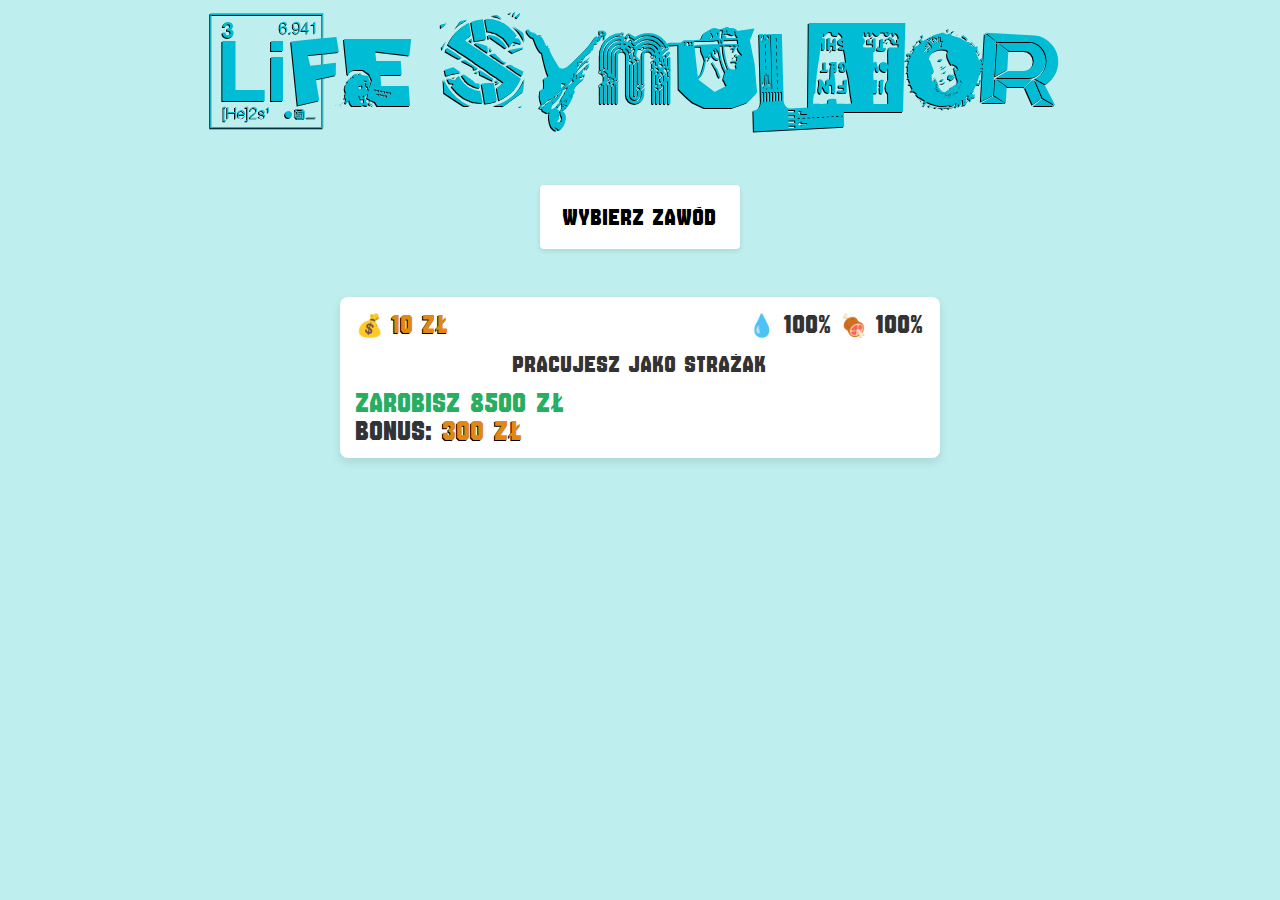
==== praca.html @ e9ae5fb7 "before character stats" ====
<!DOCTYPE html>
<html lang="pl">
  <head>
    <meta charset="UTF-8" />
    <meta name="viewport" content="width=device-width, initial-scale=1.0" />
    <link rel="stylesheet" href="style/style.css" />
    <link rel="stylesheet" href="style/professions.css" />
    <link rel="stylesheet" href="style/job.css" />
    <link rel="stylesheet" href="style/game.css" />
    <title>Life symulator</title>
  </head>
  <body>
    <div id="app">
      <h1 class="main-title">life symulator</h1>

      <button id="pick-job" class="pick-job_button button">
        Wybierz zawód
      </button>

      <div class="profession-list_container display-none">
        <div class="button-wrap">
          <button class="close-profession-list_button">&times;</button>
        </div>
        <h1>Lista Zawodów</h1>
        <ul id="profession-list" class="profession-list"></ul>
      </div>

      <div class="job-popup display-none"></div>

      <div class="character">
        <div class="character-stats">
          <p class="account">💰 <span>10 zł</span></p>
          <p class="wather-level">💧 <span>100%</span></p>
          <p class="food-level">🍖 <span>100%</span></p>
        </div>
        <div class="character-info">
          <h1>Pracujesz jako strażak</h1>
          <p class="current-salary">Zarobisz 8500 zł</p>
          <p class="bonus">Bonus: <span>300 zł</span></p>
        </div>
      </div>
    </div>
    <script src="jobsList.js"></script>
    <script src="Profession.js"></script>
    <script src="Game.js"></script>
  </body>
</html>
---- style/style.css ----
* {
  margin: 0;
  padding: 0;
  box-sizing: border-box;
}

:root {
  --black: #333;
  --main-color: #00bcd5;
  --secound-color: #27ae60;
  --orange: rgb(226, 136, 18);
}

@font-face {
  font-family: "very-punk";
  src: url(../assets/fonts/VeryVeryPunkFont-ZpZ0K.ttf);
}

@font-face {
  font-family: "main-font";
  src: url(../assets/fonts/Serati-nAjp0.ttf);
}

html {
  font-size: 10px;
  font-family: "main-font", sans-serif;
}

body {
  background-color: #f4f4f4;
  height: 100vh;
}

.display-none {
  display: none;
}

.display-flex {
  display: flex;
}

.button {
  border: none;
  border-radius: 4px;
  width: 200px;
  height: 64px;
  background-color: white;
  font-family: "main-font", sans-serif;
  font-weight: 400;
  font-size: 20px;
  box-shadow: 0 2px 5px rgba(0, 0, 0, 0.1);
  transition: all 100ms ease-in-out;
  text-transform: uppercase;

  &:hover {
    background-color: var(--main-color);
  }
}
---- style/professions.css ----
.profession-list_container {
  position: absolute;
  top: 50%;
  left: 50%;
  transform: translate(-50%, -50%);
  max-width: 500px;
  padding: 16px;
  padding-top: 4px;
  border-radius: 8px;
  box-shadow: 0 4px 10px rgba(0, 0, 0, 0.1);
  background: linear-gradient(to right, var(--main-color) 18%, white 8%);
  color: var(--black);
  height: 80vh;
  overflow-y: auto;
  font-size: 1.6rem;
}

.button-wrap {
  display: flex;
  align-items: center;
  justify-content: center;
  top: 32px;
  left: 96%;
  width: 30px;
  height: 30px;
  position: sticky;
}

.close-profession-list_button {
  background: none;
  border: none;
  font-size: 2em;
  font-weight: bold;
  cursor: pointer;
  transition: transform 0.2s ease, color 0.2s ease;
  z-index: 10;
}

.close-profession-list_button:hover {
  transform: rotate(90deg);
}

.profession-list_container h1 {
  border-radius: 4px;
  margin-bottom: 24px;
  letter-spacing: 2px;
  font-size: 1.6em;
  background-color: #fff;
  padding: 8px;
}

.profession-list {
  list-style: none;
  width: 100%;
}

.profession {
  display: flex;
  justify-content: flex-start;
  align-items: center;
  background: #fff;
  padding: 8px;
  margin-bottom: 8px;
  border-radius: 4px;
  box-shadow: 0 2px 5px rgba(0, 0, 0, 0.1);
  transition: transform 0.2s ease-in-out;
}

.profession:hover {
  background-color: var(--main-color);
  transition: all 300ms;
}

.profession:hover .salary {
  color: white;
}

.profession img {
  width: 80px;
  height: 80px;
  border-radius: 4px;
  object-fit: cover;
  margin-right: 16px;
}

.profession h2 {
  color: var(--black);
  font-size: 1.4em;
  margin-bottom: 8px;
}

.salary {
  color: var(--secound-color);
  margin-bottom: 8px;
  transition: color 300ms ease-in-out;
}

.description {
  font-size: 0.8em;
  font-weight: 100;
}
---- style/job.css ----
.job-popup {
  width: 500px;
  height: 80vh;
  border-radius: 8px;
  padding: 16px;
  box-shadow: 0 4px 10px rgba(0, 0, 0, 0.1);
  background: linear-gradient(to right, var(--main-color) 28%, white 8%);
  position: absolute;
  top: 50%;
  left: 50%;
  transform: translate(-50%, -50%);
}
.header {
  display: flex;
  align-items: center;
}
.header img {
  width: 200px;
  height: 200px;
  border: 4px solid var(--main-color);
  border-radius: 8px;
  object-fit: cover;
  margin-right: 28px;
}
.header .title {
  font-size: 2.4rem;
  margin-bottom: 8px;
}
.salary {
  font-size: 1.8rem;
  color: var(--secound-color);
}
.job-popup .description {
  margin-top: 16px;
  padding: 8px;
  background: white;
  border-radius: 4px;
  font-size: 2rem;
}
.resources,
.skills {
  margin-top: 16px;
  padding: 8px;
  background: white;
  border-radius: 4px;
}
.resources p,
.skills p {
  margin: 4px 0;
  font-size: 2.4rem;
}
.resources p span,
.skills p span {
  display: inline-block;
  width: 32px;
}

.skills p span.bonus {
  color: var(--orange);
}
/* .close-job-popup_btn {
  position: absolute;
  top: 24px;
  right: 24px;
  background: none;
  border: none;
  font-size: 3.4rem;
  font-weight: bold;
  cursor: pointer;
  transition: transform 0.2s ease, color 0.2s ease;
  z-index: 10;
}

.close-job-popup_btn:hover {
  transform: rotate(90deg);
} */

.button_container {
  display: flex;
  justify-content: space-between;
  position: absolute;
  bottom: 16px;
  right: 0;
  padding: 16px;
  width: 100%;
}

.job-popup_back {
  background-color: white;
  border: 4px solid var(--main-color);

  &:hover {
    background-color: #f0003c;
    border: none;
  }
}

.job-popup_select {
  background-color: var(--secound-color);

  &:hover {
    background-color: white;
    border: 4px solid var(--main-color);
  }
}
---- style/game.css ----
#app {
  width: 100%;
  height: 100vh;
  background-color: rgb(190, 238, 238);
  padding: 16px;
  color: var(--black);
}

h1.main-title {
  text-align: center;
  font-family: "very-punk", sans-serif;
  font-size: 12rem;
  font-weight: 200;
  color: var(--main-color);
  text-shadow: -1px 1px 0px black;
}

.pick-job_button {
  display: block;
  margin: 48px auto;
}

/* --------------------------------- */

.character {
  max-width: 600px;
  background-color: white;
  margin: 0 auto;
  padding: 16px;
  border-radius: 8px;
  box-shadow: 0 4px 10px rgba(0, 0, 0, 0.1);
  /* background: linear-gradient(to right, var(--main-color) 28%, white 8%); */
}

.character-stats {
  width: 100%;
  display: flex;
  justify-content: flex-end;
  align-items: center;
  font-size: 2rem;
  margin-bottom: 16px;
}

.character-stats p {
  font-size: 2.2rem;
}

.account {
  flex-grow: 1;
  color: var(--orange);

  span {
    text-shadow: -1px 1px 0px black;
  }
}

.food-level {
  margin-left: 8px;
}
/* character-info */

.character-info h1 {
  text-align: center;
  font-weight: 200;
  margin-bottom: 16px;
}

.current-salary {
  font-size: 2.4rem;
  color: var(--secound-color);
  margin-bottom: 4px;
}

.bonus {
  font-size: 2.4rem;

  span {
    color: var(--orange);
    text-shadow: -1px 1px 0px black;
  }
}
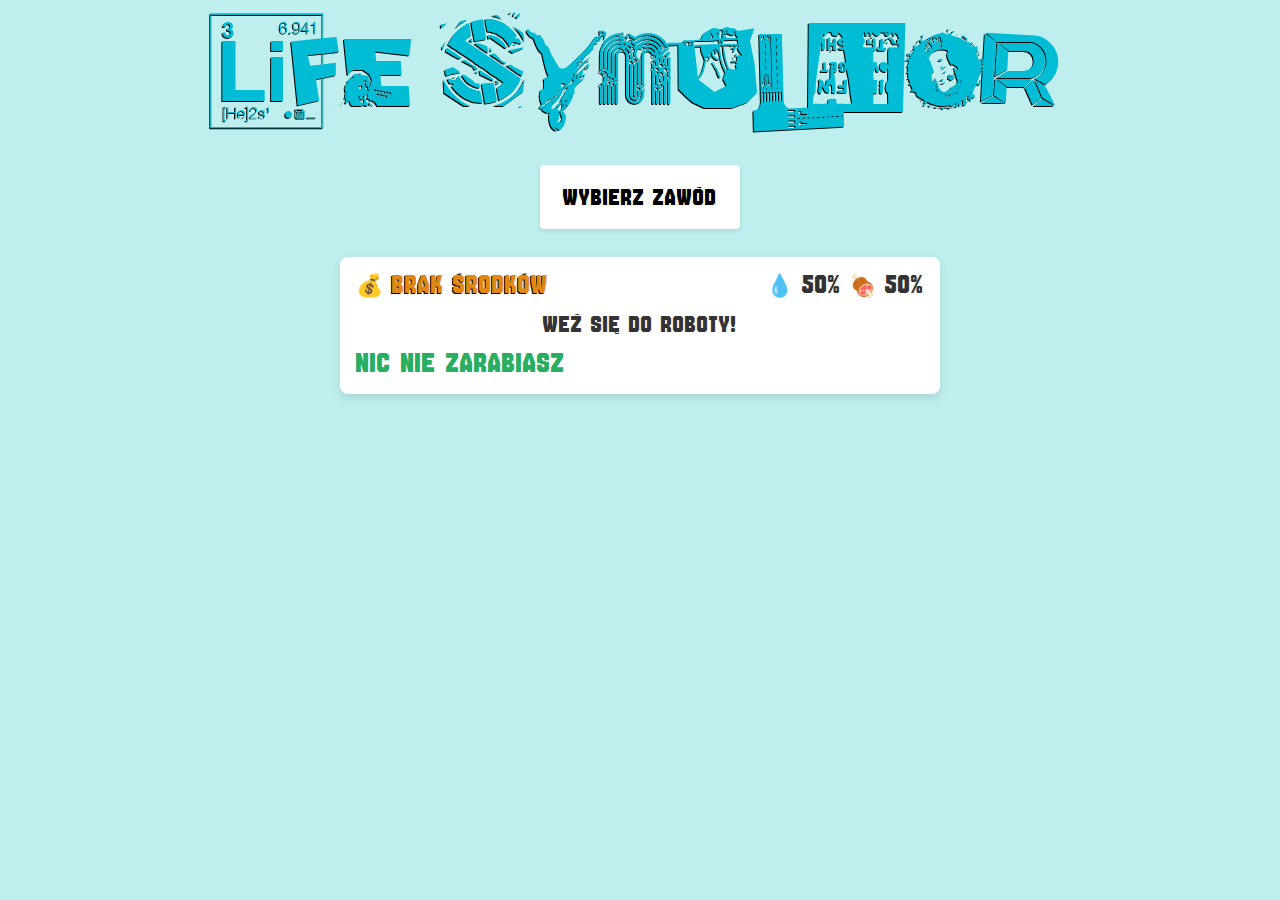
==== commit 2bbe4978: "add Resources.js" ====
--- a/praca.html
+++ b/praca.html
@@ -12,10 +12,14 @@
   <body>
     <div id="app">
       <h1 class="main-title">life symulator</h1>
-
-      <button id="pick-job" class="pick-job_button button">
-        Wybierz zawód
-      </button>
+      <div class="buttons_container">
+        <button id="pick-job" class="pick-job_button button">
+          Wybierz zawód
+        </button>
+        <button id="quit-job" class="quit-job_button button display-none">
+          Zrezygnuj
+        </button>
+      </div>
 
       <div class="profession-list_container display-none">
         <div class="button-wrap">
@@ -29,19 +33,23 @@
 
       <div class="character">
         <div class="character-stats">
-          <p class="account">💰 <span>10 zł</span></p>
-          <p class="wather-level">💧 <span>100%</span></p>
-          <p class="food-level">🍖 <span>100%</span></p>
+          <p class="account">💰 <span>awaria</span></p>
+          <p class="waher-level">💧 <span>50%</span></p>
+          <p class="food-level">🍖 <span>50%</span></p>
         </div>
         <div class="character-info">
-          <h1>Pracujesz jako strażak</h1>
-          <p class="current-salary">Zarobisz 8500 zł</p>
-          <p class="bonus">Bonus: <span>300 zł</span></p>
+          <h1>Bezrobotny</h1>
+          <p class="current-salary">Może zarobisz</p>
+          <!-- <p class="bonus">Bonus: <span>300 zł</span></p> -->
         </div>
       </div>
     </div>
-    <script src="jobsList.js"></script>
-    <script src="Profession.js"></script>
-    <script src="Game.js"></script>
+    <script src="js/jobsList.js"></script>
+    <script src="js/Profession.js"></script>
+    <script src="js/Salary.js"></script>
+    <script src="js/Wallet.js"></script>
+    <script src="js/Resources.js"></script>
+    <script src="js/Game.js"></script>
+    <script src="main.js"></script>
   </body>
 </html>
--- a/style/style.css
+++ b/style/style.css
@@ -32,7 +32,7 @@
 }
 
 .display-none {
-  display: none;
+  display: none !important;
 }
 
 .display-flex {
--- a/style/game.css
+++ b/style/game.css
@@ -15,9 +15,15 @@
   text-shadow: -1px 1px 0px black;
 }
 
+.buttons_container {
+  display: flex;
+  justify-content: center;
+  align-items: center;
+  height: 120px;
+}
+
 .pick-job_button {
   display: block;
-  margin: 48px auto;
 }
 
 /* --------------------------------- */
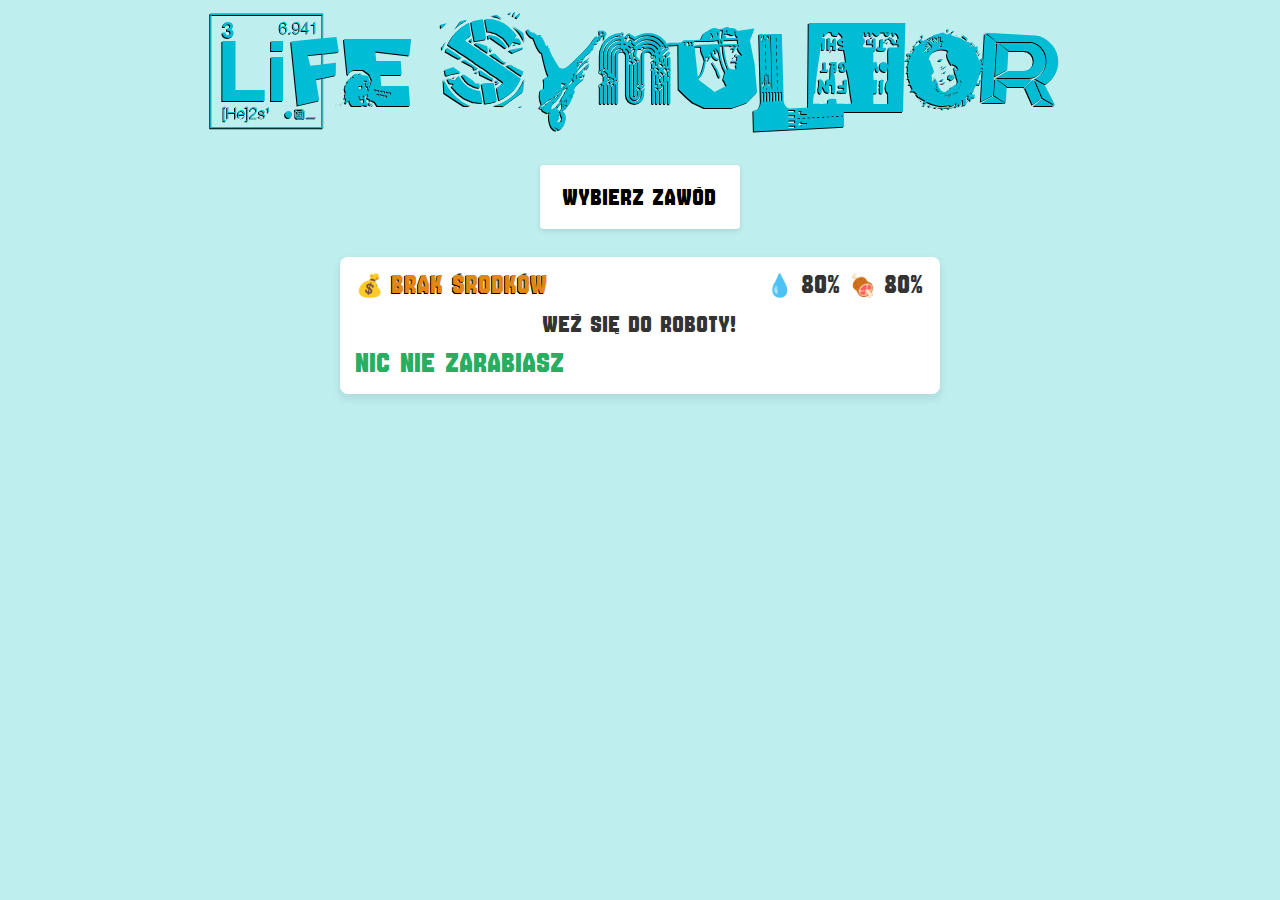
==== commit e832204d: "before resources logic" ====
--- a/praca.html
+++ b/praca.html
@@ -34,7 +34,7 @@
       <div class="character">
         <div class="character-stats">
           <p class="account">💰 <span>awaria</span></p>
-          <p class="waher-level">💧 <span>50%</span></p>
+          <p class="water-level">💧 <span>50%</span></p>
           <p class="food-level">🍖 <span>50%</span></p>
         </div>
         <div class="character-info">
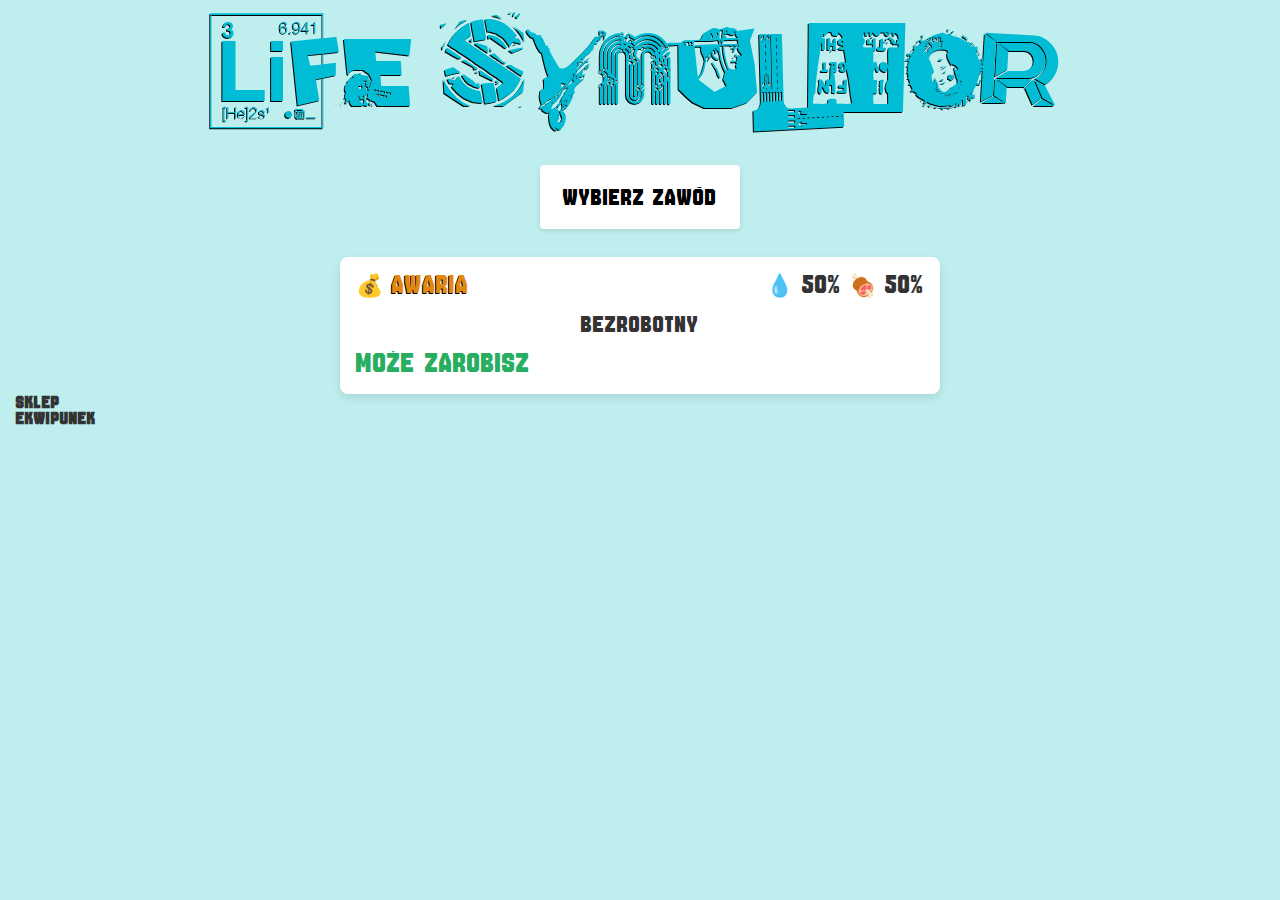
==== commit 4f7bb759: "store works but trying something" ====
--- a/praca.html
+++ b/praca.html
@@ -6,6 +6,8 @@
     <link rel="stylesheet" href="style/style.css" />
     <link rel="stylesheet" href="style/professions.css" />
     <link rel="stylesheet" href="style/job.css" />
+    <link rel="stylesheet" href="style/equpment.css" />
+    <link rel="stylesheet" href="style/grocery.css" />
     <link rel="stylesheet" href="style/game.css" />
     <title>Life symulator</title>
   </head>
@@ -43,12 +45,23 @@
           <!-- <p class="bonus">Bonus: <span>300 zł</span></p> -->
         </div>
       </div>
+
+      <div class="grocery">
+        <h2>Sklep</h2>
+        <ul id="grocery-list" class="grocery-list"></ul>
+      </div>
+      <div class="equipment">
+        <h2>Ekwipunek</h2>
+        <ul id="equipment-list" class="equipment-list"></ul>
+      </div>
     </div>
     <script src="js/jobsList.js"></script>
     <script src="js/Profession.js"></script>
     <script src="js/Salary.js"></script>
     <script src="js/Wallet.js"></script>
     <script src="js/Resources.js"></script>
+    <script src="js/Grocery.js"></script>
+    <script src="js/Equipment.js"></script>
     <script src="js/Game.js"></script>
     <script src="main.js"></script>
   </body>
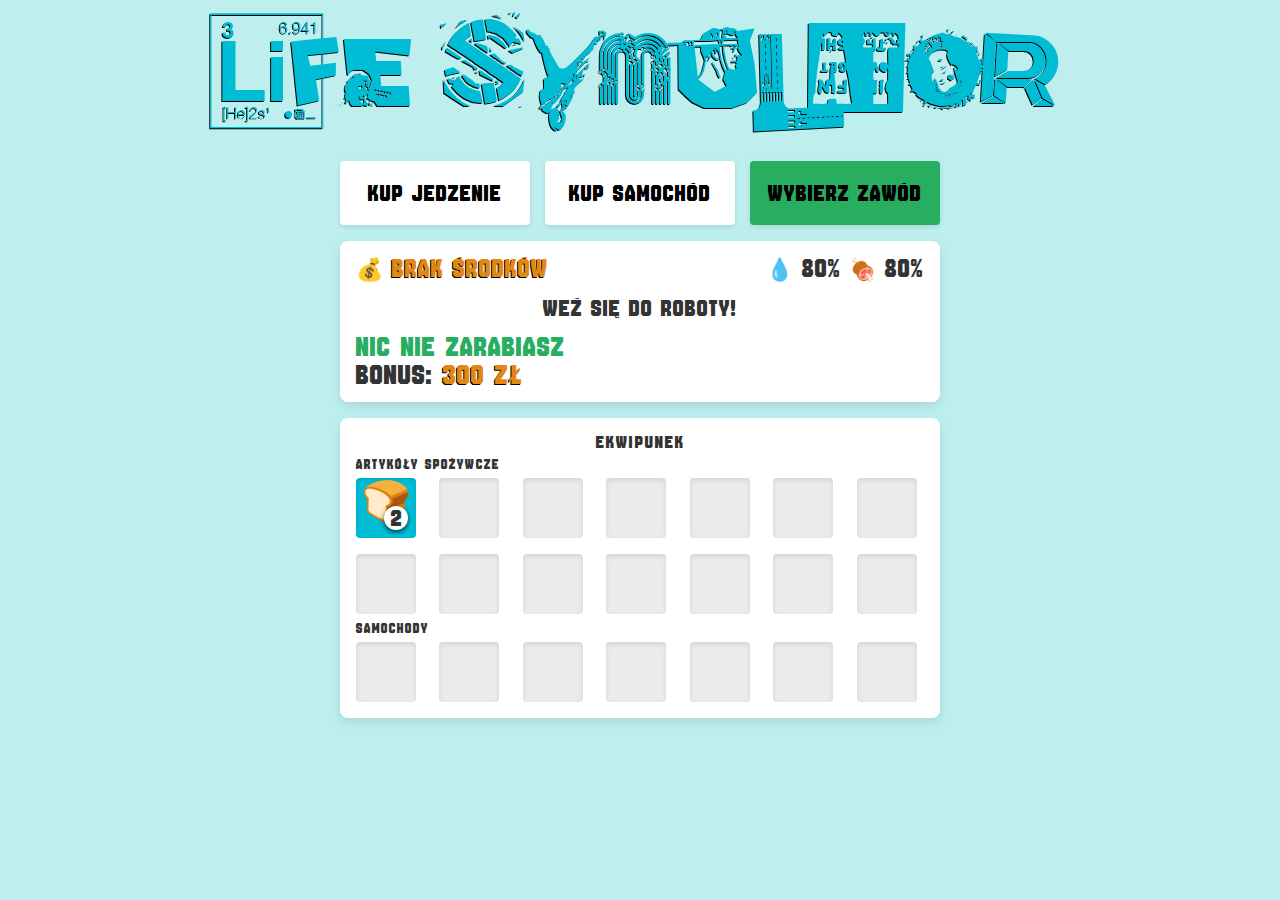
==== commit 8011189d: "buy item, store" ====
--- a/praca.html
+++ b/praca.html
@@ -15,6 +15,8 @@
     <div id="app">
       <h1 class="main-title">life symulator</h1>
       <div class="buttons_container">
+        <button class="buy-grocery button">Kup jedzenie</button>
+        <button class="buy-car button">Kup samochód</button>
         <button id="pick-job" class="pick-job_button button">
           Wybierz zawód
         </button>
@@ -42,17 +44,41 @@
         <div class="character-info">
           <h1>Bezrobotny</h1>
           <p class="current-salary">Może zarobisz</p>
-          <!-- <p class="bonus">Bonus: <span>300 zł</span></p> -->
+          <p class="bonus">Bonus: <span>300 zł</span></p>
         </div>
       </div>
-
-      <div class="grocery">
-        <h2>Sklep</h2>
-        <ul id="grocery-list" class="grocery-list"></ul>
-      </div>
-      <div class="equipment">
-        <h2>Ekwipunek</h2>
-        <ul id="equipment-list" class="equipment-list"></ul>
+      <div id="equipment">
+        <h2 class="equipment-title">Ekwipunek</h2>
+        <p class="part-name">Artykóły spożywcze</p>
+        <div class="equipment-grocery-items">
+          <div class="grocery-item grocery-item_active">
+            <p class="item-icon">🍞</p>
+            <div class="item-amount">2</div>
+          </div>
+          <div class="grocery-item"></div>
+          <div class="grocery-item"></div>
+          <div class="grocery-item"></div>
+          <div class="grocery-item"></div>
+          <div class="grocery-item"></div>
+          <div class="grocery-item"></div>
+          <div class="grocery-item"></div>
+          <div class="grocery-item"></div>
+          <div class="grocery-item"></div>
+          <div class="grocery-item"></div>
+          <div class="grocery-item"></div>
+          <div class="grocery-item"></div>
+          <div class="grocery-item"></div>
+        </div>
+        <p class="part-name">samochody</p>
+        <div class="cars-items">
+          <div class="cars-item"></div>
+          <div class="cars-item"></div>
+          <div class="cars-item"></div>
+          <div class="cars-item"></div>
+          <div class="cars-item"></div>
+          <div class="cars-item"></div>
+          <div class="cars-item"></div>
+        </div>
       </div>
     </div>
     <script src="js/jobsList.js"></script>
--- a/style/style.css
+++ b/style/style.css
@@ -42,7 +42,7 @@
 .button {
   border: none;
   border-radius: 4px;
-  width: 200px;
+  width: 190px;
   height: 64px;
   background-color: white;
   font-family: "main-font", sans-serif;
--- a/style/professions.css
+++ b/style/professions.css
@@ -13,6 +13,7 @@
   height: 80vh;
   overflow-y: auto;
   font-size: 1.6rem;
+  z-index: 10;
 }
 
 .button-wrap {
--- a/style/job.css
+++ b/style/job.css
@@ -9,6 +9,7 @@
   top: 50%;
   left: 50%;
   transform: translate(-50%, -50%);
+  z-index: 20;
 }
 .header {
   display: flex;
--- a/style/equpment.css
+++ b/style/equpment.css
@@ -0,0 +1,66 @@
+#equipment {
+  background-color: white;
+  max-width: 600px;
+  box-shadow: 0 4px 10px rgba(0, 0, 0, 0.1);
+  margin: 0 auto;
+  margin-top: 16px;
+  border-radius: 8px;
+  padding: 16px;
+  z-index: 10;
+}
+
+#equipment .equipment-title {
+  letter-spacing: 1px;
+  font-weight: 100;
+  text-align: center;
+}
+
+#equipment .part-name {
+  font-size: 1.2em;
+  font-weight: 100;
+  margin: 8px 0;
+  letter-spacing: 1px;
+}
+
+.equipment-grocery-items,
+.cars-items {
+  display: grid;
+  grid-template-columns: repeat(auto-fit, minmax(60px, 1fr));
+  gap: 16px;
+}
+
+.grocery-item,
+.cars-item {
+  position: relative;
+  width: 60px;
+  height: 60px;
+  background-color: rgb(236, 234, 234);
+  border-radius: 4px;
+  box-shadow: inset 0px 2px 5px rgba(0, 0, 0, 0.1);
+  text-align: center;
+}
+
+.grocery-item_active {
+  background-color: var(--main-color);
+}
+
+p.item-icon {
+  font-size: 4rem;
+  margin: 0;
+}
+
+.item-amount {
+  font-size: 2rem;
+  position: absolute;
+  bottom: 8px;
+  right: 8px;
+  border-radius: 50%;
+  background-color: white;
+  height: 24px;
+  width: 24px;
+  display: flex;
+  align-items: center;
+  justify-content: center;
+  padding-left: 2px;
+  box-shadow: 0px 2px 5px rgba(0, 0, 0, 0.7);
+}
--- a/style/game.css
+++ b/style/game.css
@@ -7,23 +7,25 @@
 }
 
 h1.main-title {
-  text-align: center;
   font-family: "very-punk", sans-serif;
   font-size: 12rem;
   font-weight: 200;
   color: var(--main-color);
   text-shadow: -1px 1px 0px black;
+  text-align: center;
+  margin-bottom: 24px;
 }
 
 .buttons_container {
   display: flex;
-  justify-content: center;
+  justify-content: space-between;
   align-items: center;
-  height: 120px;
+  max-width: 600px;
+  margin: 16px auto;
 }
 
 .pick-job_button {
-  display: block;
+  background-color: var(--secound-color);
 }
 
 /* --------------------------------- */
